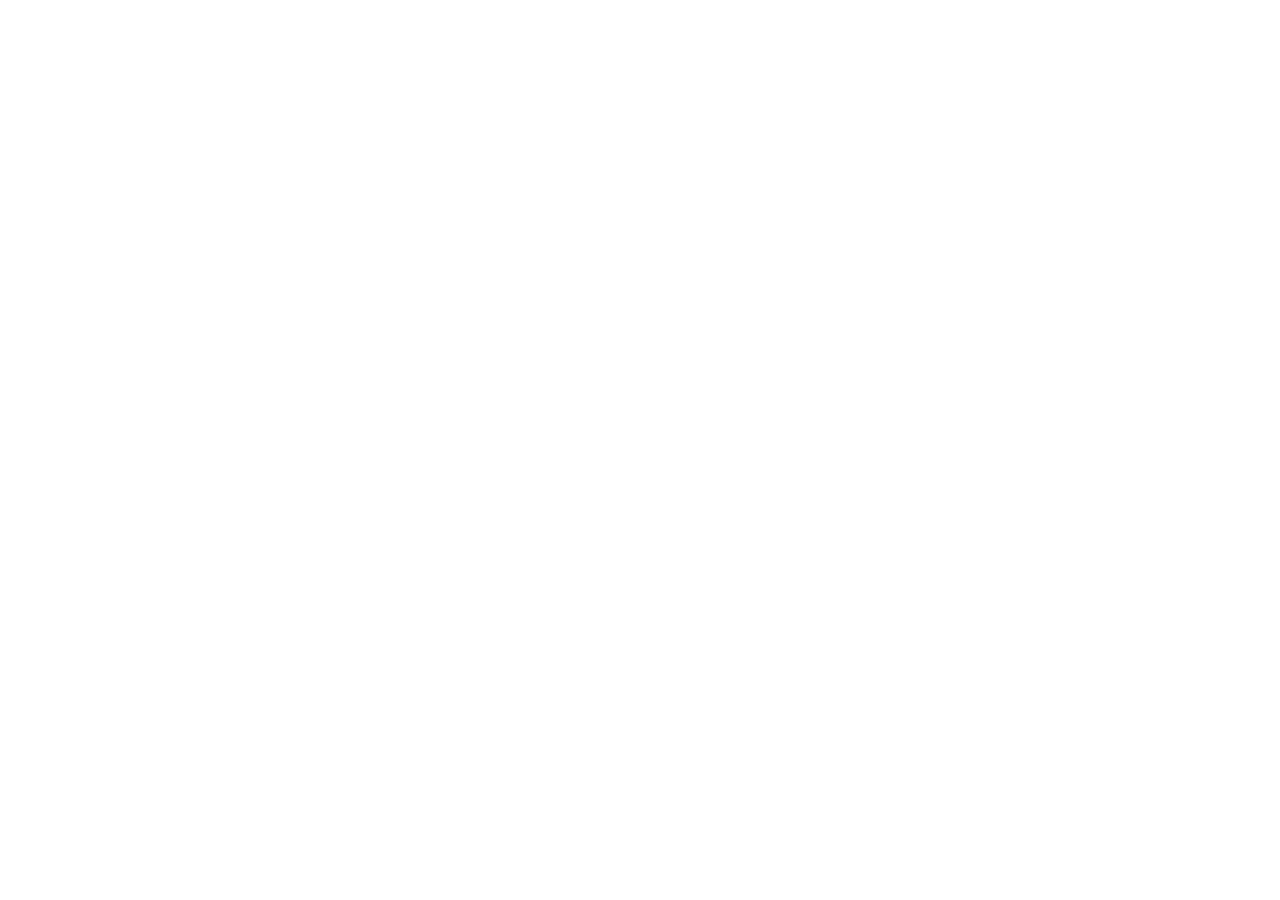
==== contatos.html @ 609449ee "continuando o site em HTML junto ao professor" ====
<!DOCTYPE html>
<html lang="pt-br">
<head>
    <meta charset="UTF-8">
    <meta name="viewport" content="width=device-width, initial-scale=1.0">
    <title>Contatos - Space for Men</title>
</head>
<body>
    
</body>
</html>
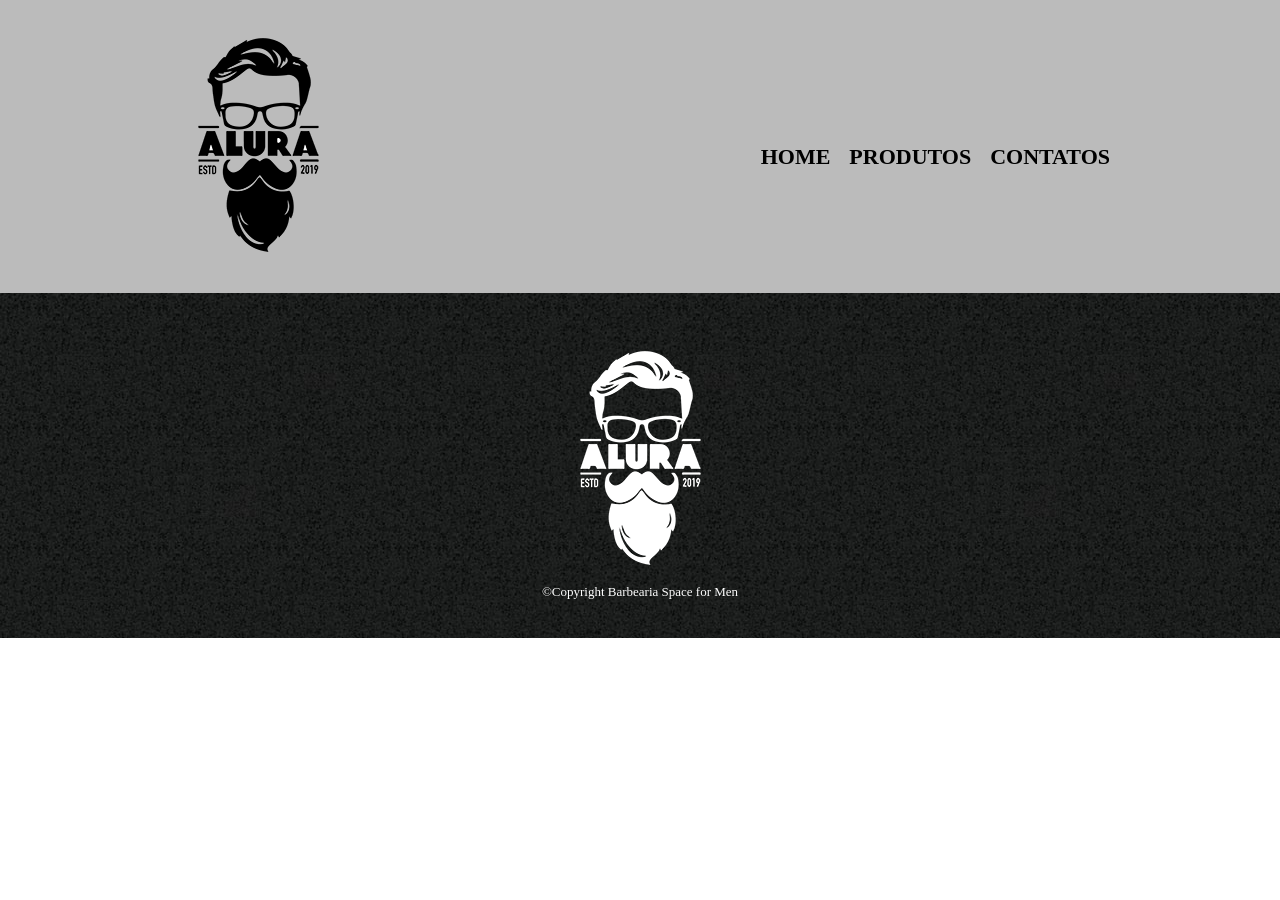
==== commit ea64ddb3: "atualização do dia 11/09/2026" ====
--- a/contatos.html
+++ b/contatos.html
@@ -1,11 +1,36 @@
 <!DOCTYPE html>
 <html lang="pt-br">
+
 <head>
     <meta charset="UTF-8">
     <meta name="viewport" content="width=device-width, initial-scale=1.0">
-    <title>Contatos - Space for Men</title>
+    <title>Contatos - Barbearia Space for Men</title>
+    <link rel="stylesheet" href="reset.css">
+    <link rel="stylesheet" href="contatos.css">
 </head>
+
 <body>
-    
+
+    <header>
+        <div class="caixa">
+            <h1><img src="./img/logo.png" alt="logo"></h1>
+            <nav>
+                <ul>
+                    <li><a href="index.html">Home</a></li>
+                    <li><a href="produtos.html">Produtos</a></li>
+                    <li><a href="contatos.html">Contatos</a></li>
+                </ul>
+            </nav>
+        </div>
+    </header>
+
+    <main></main>
+
+    <footer>
+        <img src="./img/logo-branco.png" alt="logo-branco">
+        <p class="copy">&copy;Copyright Barbearia Space for Men</p>
+    </footer>
+
 </body>
+
 </html>
--- a/contatos.css
+++ b/contatos.css
@@ -0,0 +1,42 @@
+header {
+    background-color: #bbbbbb;
+    padding: 20px 0;
+}
+
+.caixa {
+    width: 940px;
+    margin: 0 auto;
+    position: relative;
+}
+
+nav {
+    position: absolute;
+    top: 126px;
+    right: 0px;
+}
+
+nav li {
+    display: inline;
+    margin: 0 0 0 15px;
+}
+
+nav a {
+    text-transform: uppercase;
+    color: #000000;
+    font-weight: bold;
+    font-size: 22px;
+    text-decoration: none;
+}
+
+nav a:hover {
+    color: #c78c19;
+    text-decoration: underline;
+}
+
+footer {
+    text-align: center;
+    background-image: url(./img/bg.jpg);
+    color: white;
+    padding: 40px 0;
+    font-size: 13px;
+}
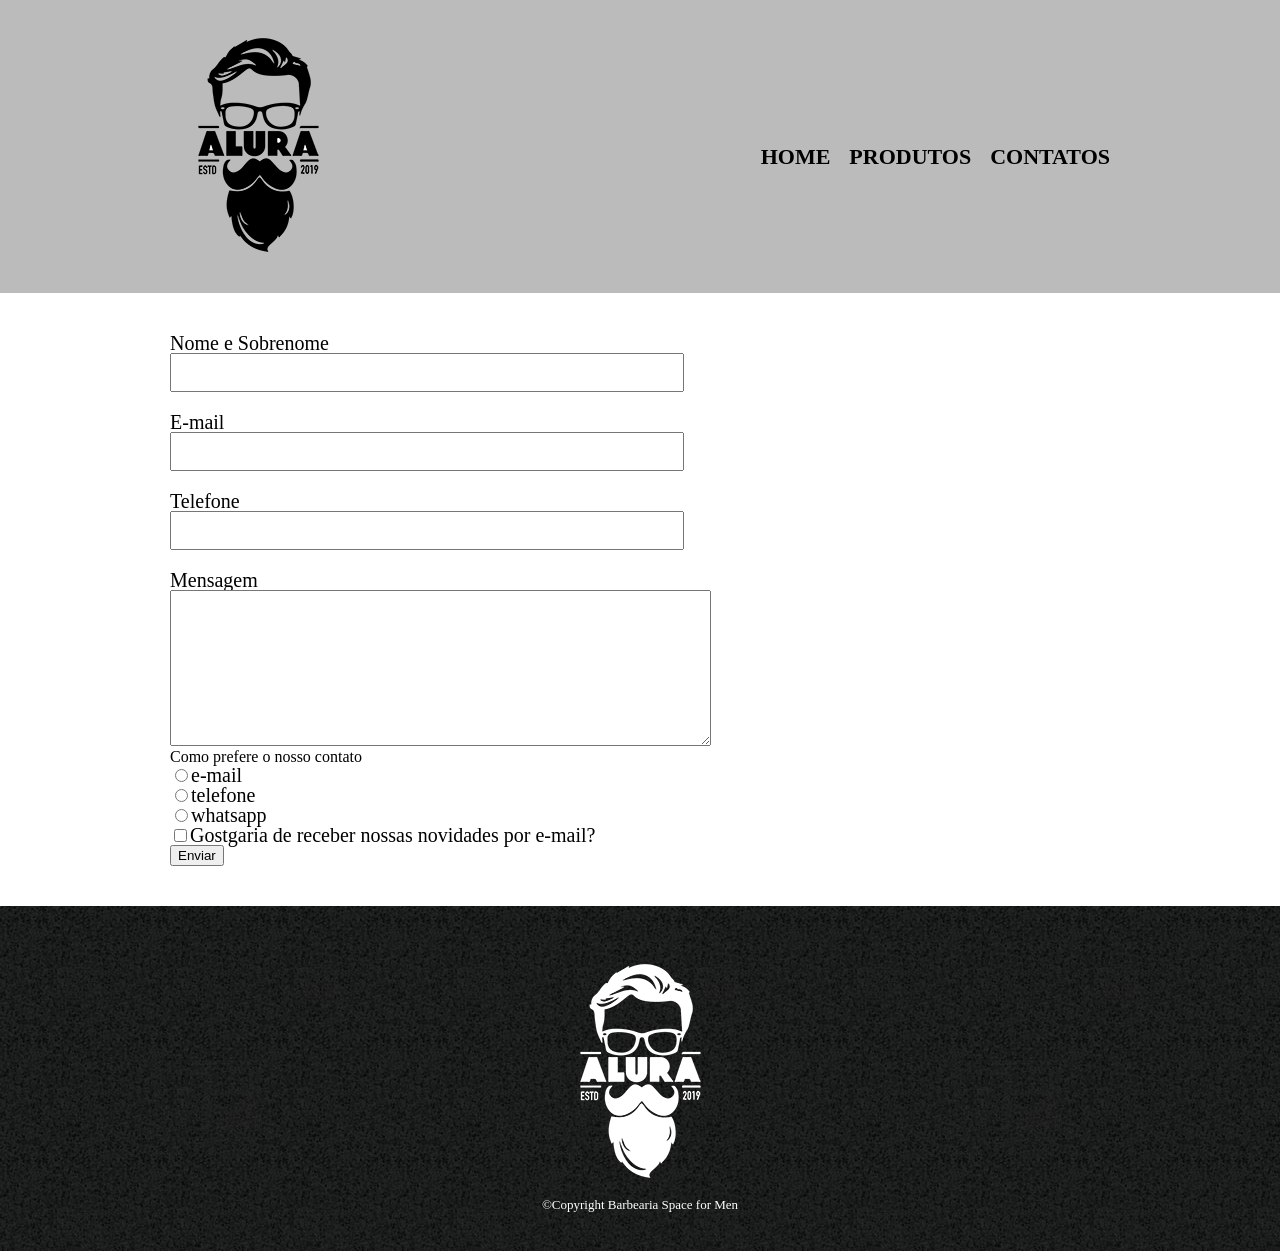
==== commit 324fd52b: "atulização do dia 17/09/2026" ====
--- a/contatos.html
+++ b/contatos.html
@@ -24,7 +24,27 @@
         </div>
     </header>
 
-    <main></main>
+    <main>
+        <form action="">
+            <label for="nomesobrenome">Nome e Sobrenome</label>
+            <input type="" id="nomesobrenome" class="inputs-padrao">
+            <label for="email">E-mail</label>
+            <input type="text" id="email" class="inputs-padrao">
+            <label for="tel">Telefone</label>
+            <input type="text" id="tel" class="inputs-padrao">
+            <label for="mensagem">Mensagem</label>
+            <textarea name="" id="mensagem" cols="65" rows="10"></textarea>
+            <div>
+                <p>Como prefere o nosso contato</p>
+                <label for="radio-email"><input type="radio" name="contato" id="radio-email">e-mail</label>
+                <label for="radio-telefone"><input type="radio" name="contato" id="radio-telefone">telefone</label>
+                <label for="radio-whatsapp"><input type="radio" name="contato" id="radio-whatsapp">whatsapp</label>
+            </div>
+            <label for="checkbox"><input type="checkbox" name="" id="checkbox">Gostgaria de receber nossas novidades por e-mail?</label>
+            
+            <input type="submit" value="Enviar">
+        </form>
+    </main>
 
     <footer>
         <img src="./img/logo-branco.png" alt="logo-branco">
--- a/contatos.css
+++ b/contatos.css
@@ -33,6 +33,28 @@
     text-decoration: underline;
 }
 
+main {
+    width: 940px;
+    margin: 0 auto;
+}
+
+form {
+    margin: 40px 0;
+}
+
+form label {
+    display: block;
+    margin-top: 0 0 10px;
+    font-size: 20px;
+}
+
+.inputs-padrao{
+    display: block;
+    margin: 0 0 20px;
+    padding: 10px 20px;
+    width: 50%;
+}
+
 footer {
     text-align: center;
     background-image: url(./img/bg.jpg);
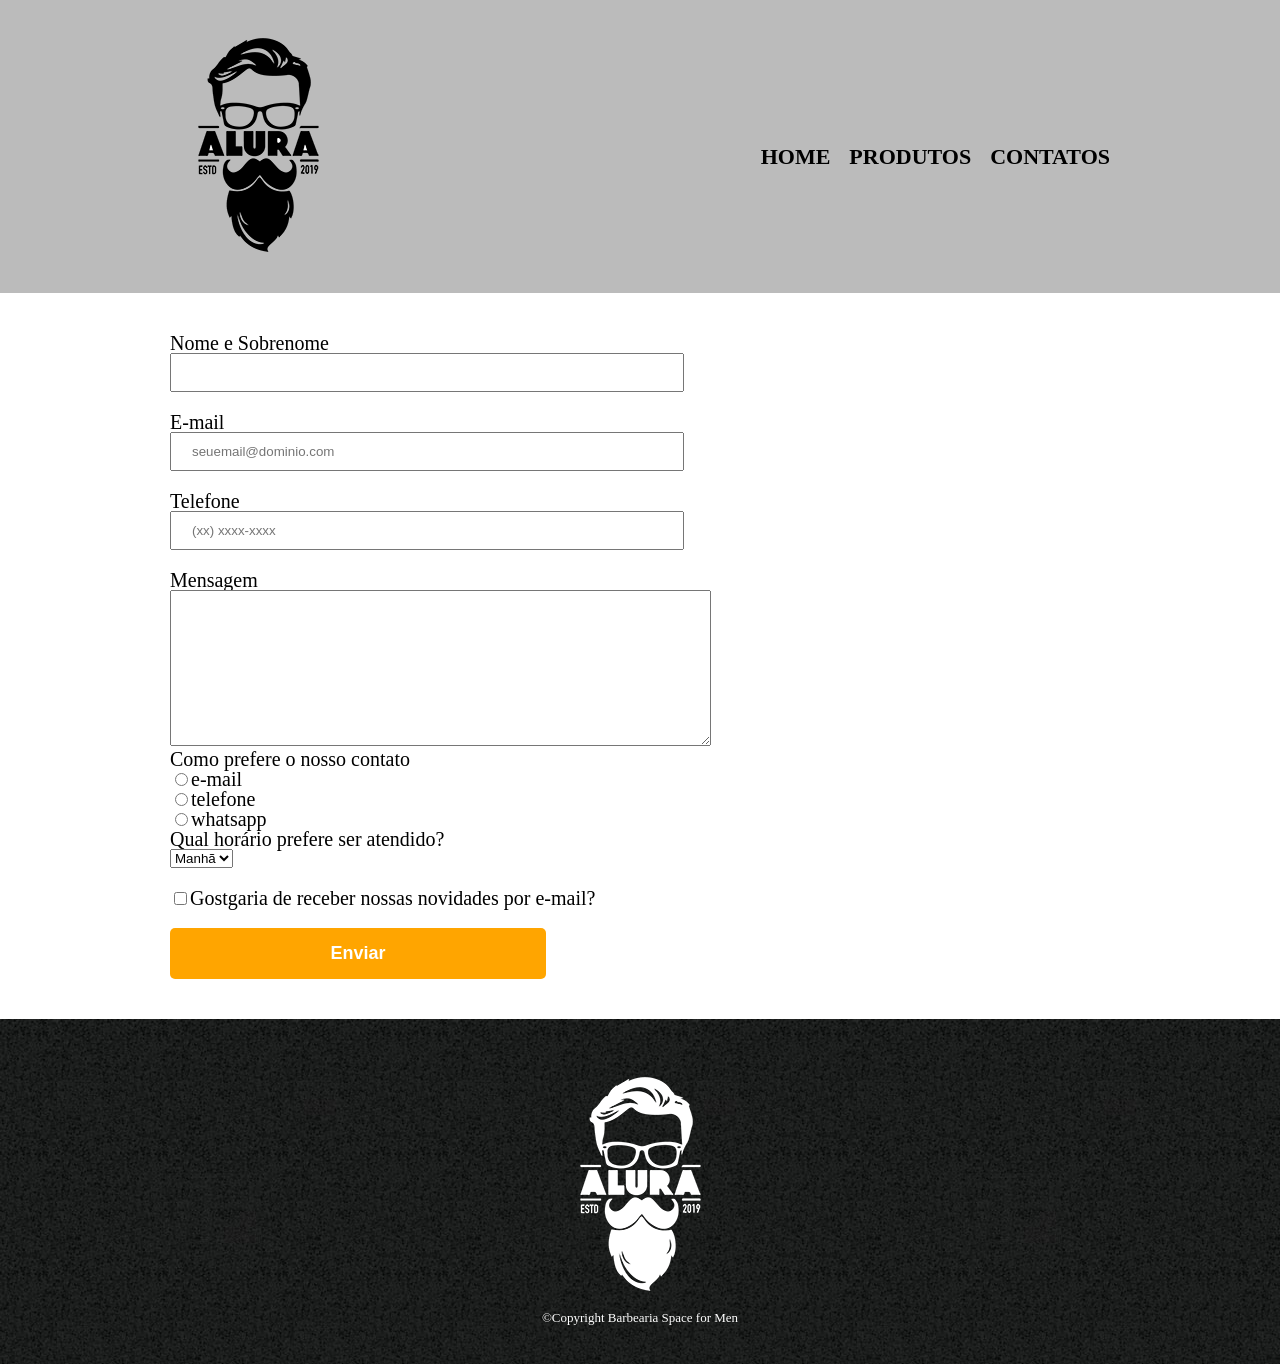
==== commit 61f486ae: "atualização do dia 21/09/2026" ====
--- a/contatos.html
+++ b/contatos.html
@@ -27,22 +27,30 @@
     <main>
         <form action="">
             <label for="nomesobrenome">Nome e Sobrenome</label>
-            <input type="" id="nomesobrenome" class="inputs-padrao">
+            <input type="text" id="nomesobrenome" class="inputs-padrao" required>
             <label for="email">E-mail</label>
-            <input type="text" id="email" class="inputs-padrao">
+            <input type="email" id="email" class="inputs-padrao" required placeholder="seuemail@dominio.com">
             <label for="tel">Telefone</label>
-            <input type="text" id="tel" class="inputs-padrao">
+            <input type="tel" id="tel" class="inputs-padrao" required placeholder="(xx) xxxx-xxxx">
             <label for="mensagem">Mensagem</label>
             <textarea name="" id="mensagem" cols="65" rows="10"></textarea>
-            <div>
-                <p>Como prefere o nosso contato</p>
+            <fieldset>
+                <legend>Como prefere o nosso contato</legend>
                 <label for="radio-email"><input type="radio" name="contato" id="radio-email">e-mail</label>
                 <label for="radio-telefone"><input type="radio" name="contato" id="radio-telefone">telefone</label>
                 <label for="radio-whatsapp"><input type="radio" name="contato" id="radio-whatsapp">whatsapp</label>
-            </div>
-            <label for="checkbox"><input type="checkbox" name="" id="checkbox">Gostgaria de receber nossas novidades por e-mail?</label>
-            
-            <input type="submit" value="Enviar">
+            </fieldset>
+            <fieldset>
+                <legend>Qual horário prefere ser atendido?</legend>
+                <select name="" id="">
+                    <option value="">Manhã</option>
+                    <option value="">Tarde</option>
+                    <option value="">Noite</option>
+                </select>
+            </fieldset>
+            <label for="checkbox" class="checkbox"><input type="checkbox" name="" id="checkbox">Gostgaria de receber nossas novidades por e-mail?</label>
+
+            <input type="submit" value="Enviar" class="enviar">
         </form>
     </main>
 
--- a/contatos.css
+++ b/contatos.css
@@ -42,17 +42,32 @@
     margin: 40px 0;
 }
 
-form label {
+form label, form legend {
     display: block;
     margin-top: 0 0 10px;
     font-size: 20px;
 }
 
-.inputs-padrao{
+.inputs-padrao {
     display: block;
     margin: 0 0 20px;
     padding: 10px 20px;
     width: 50%;
+}
+
+.checkbox {
+    margin: 20px 0;
+}
+
+.enviar {
+    width: 40%;
+    padding: 15px 0;
+    background-color: orange;
+    color: white;
+    font-weight: bold;
+    font-size: 18px;
+    border: none;
+    border-radius: 5px;
 }
 
 footer {
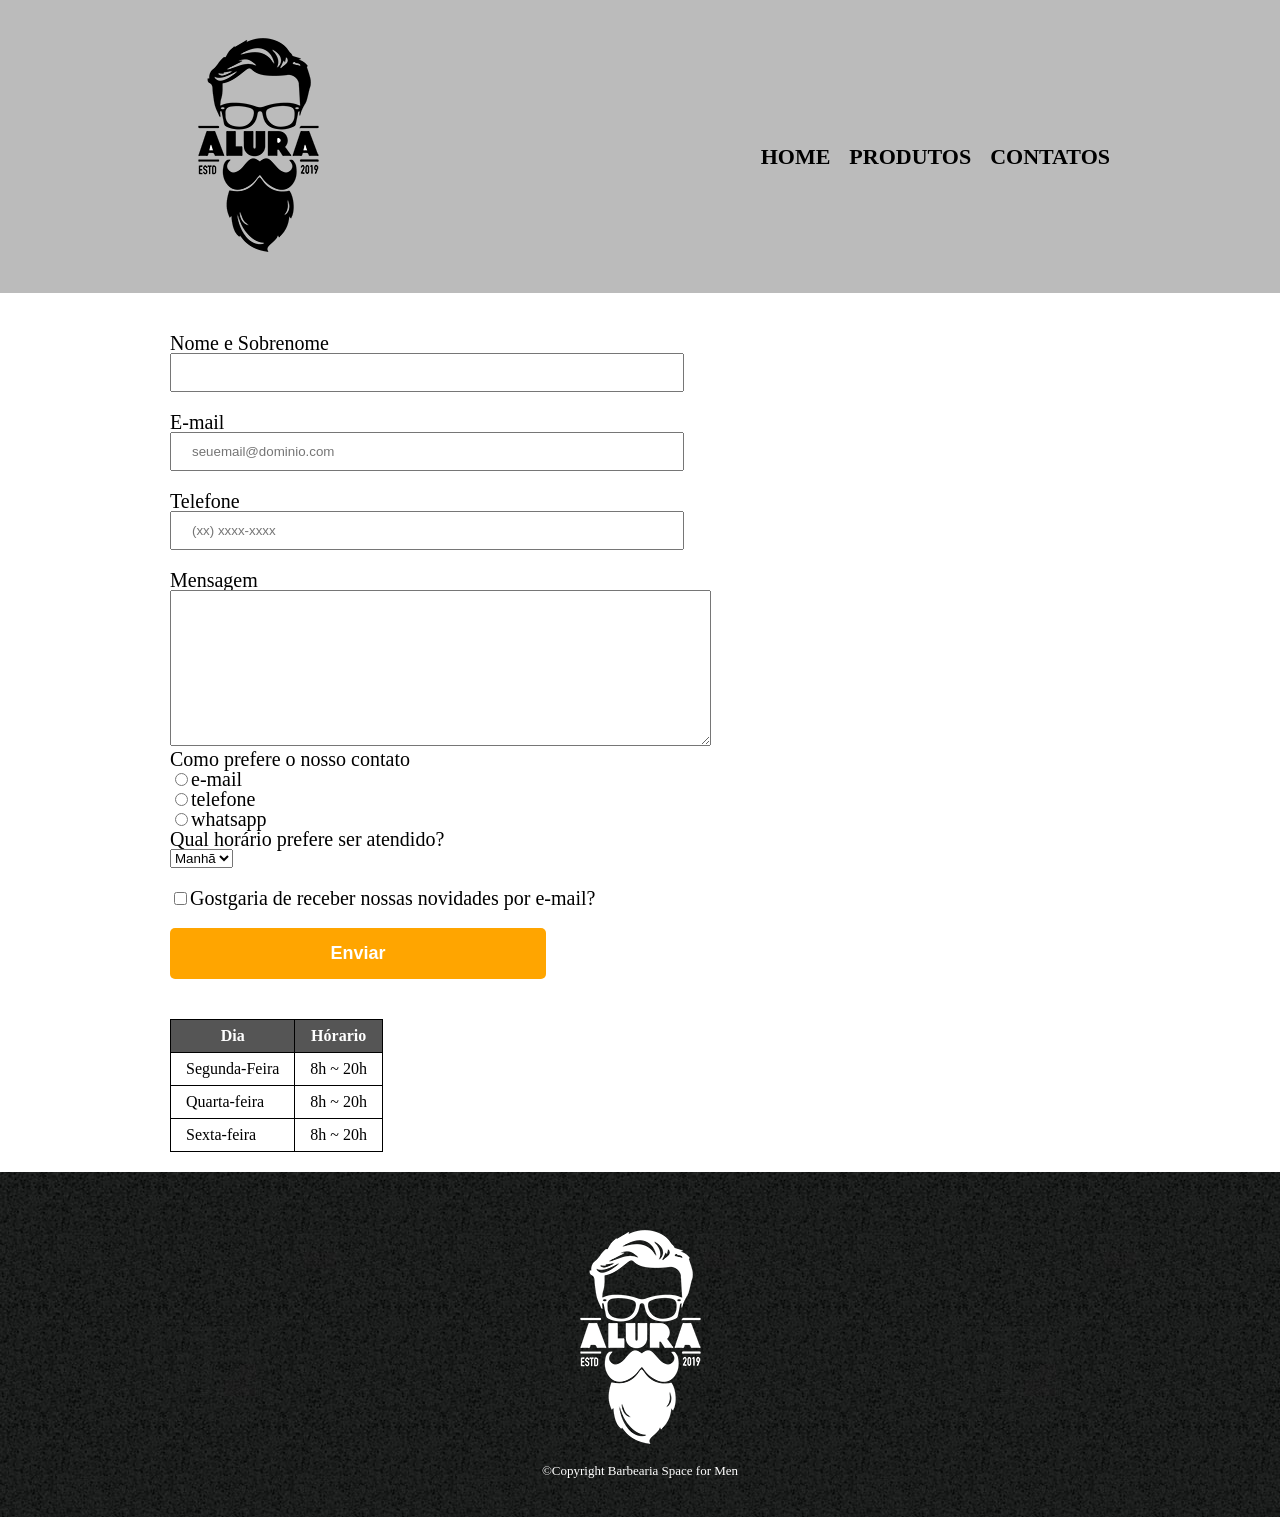
==== commit 7a4d60f5: "atualização do dia 24/09/2026" ====
--- a/contatos.html
+++ b/contatos.html
@@ -52,6 +52,28 @@
 
             <input type="submit" value="Enviar" class="enviar">
         </form>
+        <table>
+            <thead>
+                <tr>
+                    <th>Dia</th>
+                    <th>Hórario</th>
+                </tr>
+            </thead>
+            <tbody>
+                <tr>
+                    <td>Segunda-Feira</td>
+                    <td>8h ~ 20h</td>
+                </tr>
+                <tr>
+                    <td>Quarta-feira</td>
+                    <td>8h ~ 20h</td>
+                </tr>
+                <tr>
+                    <td>Sexta-feira</td>
+                    <td>8h ~ 20h</td>
+                </tr>
+            </tbody>
+        </table>
     </main>
 
     <footer>
--- a/contatos.css
+++ b/contatos.css
@@ -59,6 +59,21 @@
     margin: 20px 0;
 }
 
+table {
+    margin: 20px 0;
+}
+
+thead {
+    background-color: #555555;
+    color: white;
+    font-weight: bold;
+}
+
+td, th {
+    border: solid 1px #000000;
+    padding: 8px 15px;
+}
+
 .enviar {
     width: 40%;
     padding: 15px 0;
@@ -68,6 +83,12 @@
     font-size: 18px;
     border: none;
     border-radius: 5px;
+    transition: 1s;
+}
+
+.enviar:hover {
+    background-color: darkgoldenrod;
+    transform: rotate(70deg) scale(1.2);
 }
 
 footer {
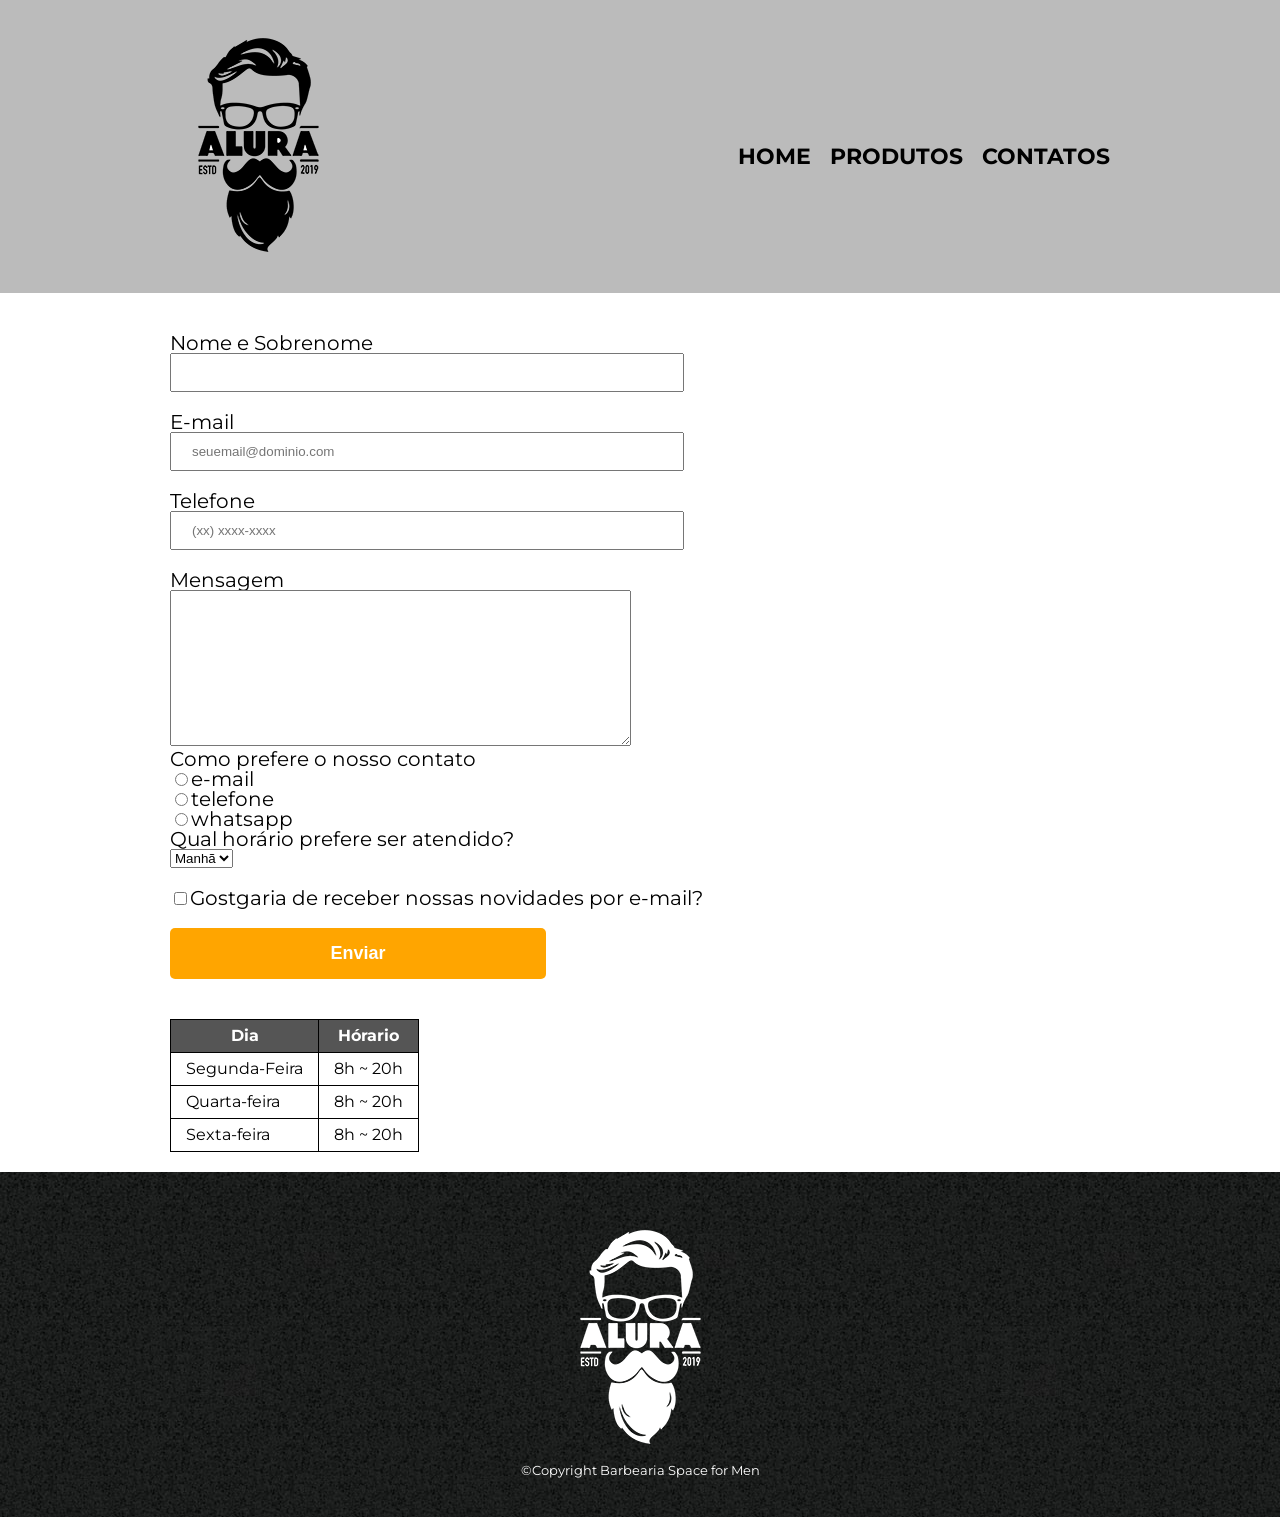
==== commit 03adafb8: "atualização do dia 16/10/2026" ====
--- a/contatos.html
+++ b/contatos.html
@@ -7,6 +7,10 @@
     <title>Contatos - Barbearia Space for Men</title>
     <link rel="stylesheet" href="reset.css">
     <link rel="stylesheet" href="contatos.css">
+    <link rel="preconnect" href="https://fonts.googleapis.com">
+    <link rel="preconnect" href="https://fonts.gstatic.com" crossorigin>
+    <link href="https://fonts.googleapis.com/css2?family=Montserrat:ital,wght@0,100..900;1,100..900&display=swap"
+        rel="stylesheet">
 </head>
 
 <body>
@@ -33,7 +37,7 @@
             <label for="tel">Telefone</label>
             <input type="tel" id="tel" class="inputs-padrao" required placeholder="(xx) xxxx-xxxx">
             <label for="mensagem">Mensagem</label>
-            <textarea name="" id="mensagem" cols="65" rows="10"></textarea>
+            <textarea name="" id="mensagem" cols="55" rows="10"></textarea>
             <fieldset>
                 <legend>Como prefere o nosso contato</legend>
                 <label for="radio-email"><input type="radio" name="contato" id="radio-email">e-mail</label>
@@ -48,7 +52,8 @@
                     <option value="">Noite</option>
                 </select>
             </fieldset>
-            <label for="checkbox" class="checkbox"><input type="checkbox" name="" id="checkbox">Gostgaria de receber nossas novidades por e-mail?</label>
+            <label for="checkbox" class="checkbox"><input type="checkbox" name="" id="checkbox">Gostgaria de receber
+                nossas novidades por e-mail?</label>
 
             <input type="submit" value="Enviar" class="enviar">
         </form>
--- a/contatos.css
+++ b/contatos.css
@@ -1,3 +1,7 @@
+body {
+    font-family: "Montserrat", sans-serif;
+}
+
 header {
     background-color: #bbbbbb;
     padding: 20px 0;
@@ -97,4 +101,34 @@
     color: white;
     padding: 40px 0;
     font-size: 13px;
+}
+
+@media screen and (max-width: 480px) {
+    .caixa {
+        width: auto;
+    }
+
+        h1 {
+        text-align: center;
+    }
+
+    nav {
+        position: static;
+    }
+
+    main {
+        width: auto;
+        padding: 0 0 0 30px;
+    }
+
+    .inputs-padrao {
+        width: 90%;
+        padding: 10px;
+    }
+
+    .enviar {
+        width: 80%;
+        padding: 15px;
+        font-size: 16px;
+    }
 }
